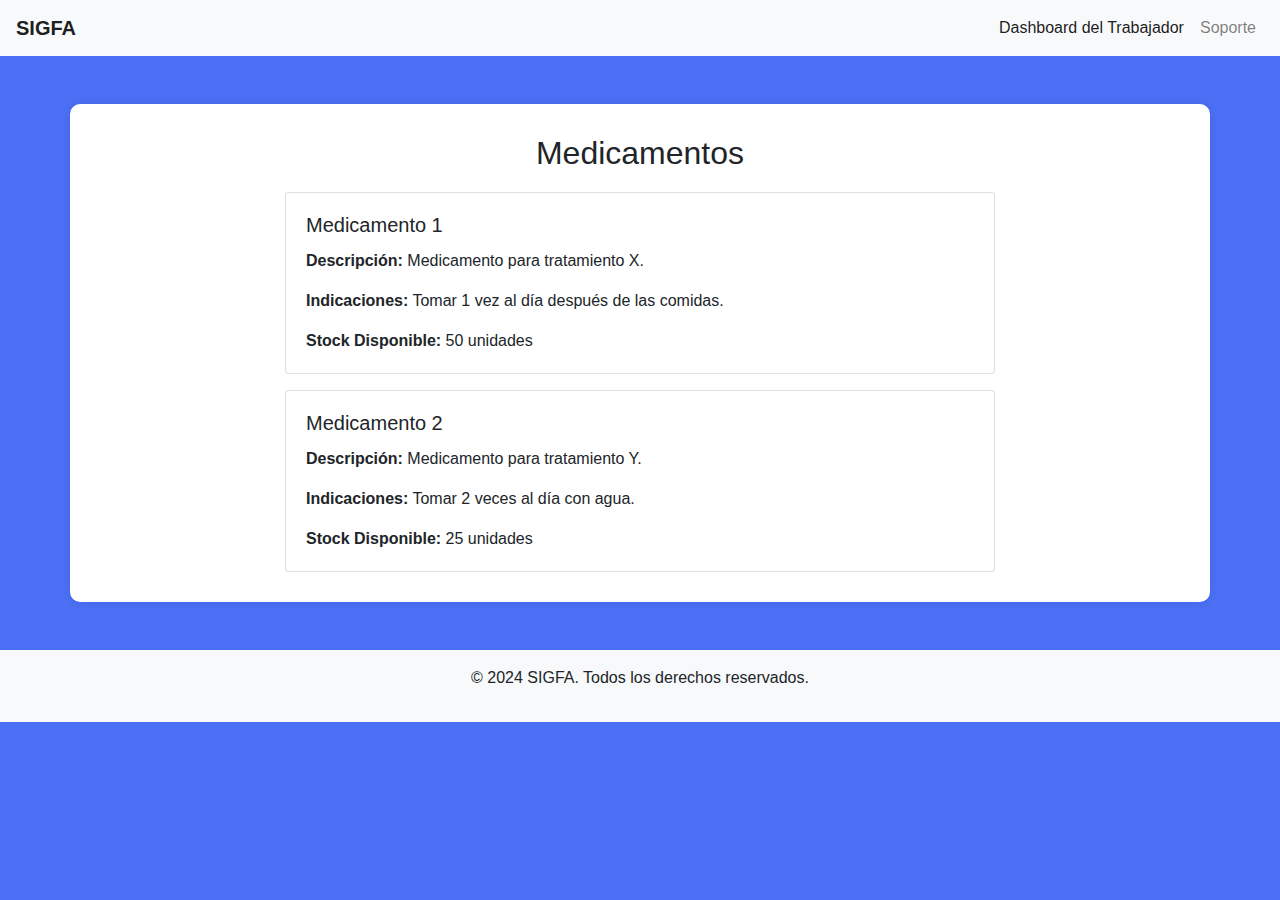
==== medications.html @ 2a17c429 "SIGFA" ====
<!DOCTYPE html>
<html lang="es">
<head>
    <meta charset="UTF-8">
    <meta name="viewport" content="width=device-width, initial-scale=1.0">
    <title>Medicamentos</title>
    <link href="https://stackpath.bootstrapcdn.com/bootstrap/4.5.2/css/bootstrap.min.css" rel="stylesheet">
    <link rel="stylesheet" href="./css/styles2.css">
</head>
<body>
    <nav class="navbar navbar-expand-lg navbar-light bg-light">
        <a class="navbar-brand" href="#">SIGFA</a>
        <button class="navbar-toggler" type="button" data-toggle="collapse" data-target="#navbarNav" aria-controls="navbarNav" aria-expanded="false" aria-label="Toggle navigation">
            <span class="navbar-toggler-icon"></span>
        </button>
        <div class="collapse navbar-collapse" id="navbarNav">
            <ul class="navbar-nav ml-auto">
                <li class="nav-item active">
                    <a class="nav-link" href="worker_dashboard.html">Dashboard del Trabajador <span class="sr-only">(actual)</span></a>
                </li>
                <li class="nav-item">
                    <a class="nav-link" href="support.html">Soporte</a>
                </li>
            </ul>
        </div>
    </nav>

    <div class="container mt-5">
        <div class="row justify-content-center">
            <div class="col-md-8">
                <h2 class="text-center">Medicamentos</h2>

                <div class="card">
                    <div class="card-body">
                        <h5 class="card-title">Medicamento 1</h5>
                        <p class="card-text"><strong>Descripción:</strong> Medicamento para tratamiento X.</p>
                        <p class="card-text"><strong>Indicaciones:</strong> Tomar 1 vez al día después de las comidas.</p>
                        <p class="card-text"><strong>Stock Disponible:</strong> 50 unidades</p>
                    </div>
                </div>

                <div class="card mt-3">
                    <div class="card-body">
                        <h5 class="card-title">Medicamento 2</h5>
                        <p class="card-text"><strong>Descripción:</strong> Medicamento para tratamiento Y.</p>
                        <p class="card-text"><strong>Indicaciones:</strong> Tomar 2 veces al día con agua.</p>
                        <p class="card-text"><strong>Stock Disponible:</strong> 25 unidades</p>
                    </div>
                </div>

                <!-- Agregar más tarjetas de medicamentos según sea necesario -->
            </div>
        </div>
    </div>

    <footer class="bg-light text-center py-3 mt-5">
        <p>&copy; 2024 SIGFA. Todos los derechos reservados.</p>
    </footer>

    <script src="https://code.jquery.com/jquery-3.5.1.slim.min.js"></script>
    <script src="https://cdn.jsdelivr.net/npm/@popperjs/core@2.5.2/dist/umd/popper.min.js"></script>
    <script src="https://stackpath.bootstrapcdn.com/bootstrap/4.5.2/js/bootstrap.min.js"></script>
    <script src="./js/scripts.js"></script>
</body>
</html>
---- css/styles2.css ----
/* Estilos generales */

body {
    background-color: #4B70F5;
    font-family: Arial, sans-serif;
}

.container {
    background: rgb(255, 255, 255);
    padding: 30px;
    border-radius: 10px;
    box-shadow: 0 0 10px rgba(0, 0, 0, 0.1);
}

h2, h3 {
    margin-bottom: 20px;
}

.text-center {
    text-align: center;
}

.navbar {
    margin-bottom: 20px;
}

.navbar .navbar-brand {
    font-weight: bold;
}

.navbar .nav-link {
    color: #333;
}

.navbar .nav-link:hover {
    color: #007bff;
}

footer {
    background-color: #f8f9fa;
    padding: 20px 0;
    text-align: center;
    margin-top: auto;
}

/* Estilos específicos */

/* Estilos para el footer */
footer {
    background-color: #f8f9fa;
    padding: 20px 0;
    text-align: center;
    margin-top: auto;
}

/* Estilos para el contenido de las páginas */
.container {
    background: white;
    padding: 30px;
    border-radius: 10px;
    box-shadow: 0 0 10px rgba(0, 0, 0, 0.1);
}

.text-center a {
    color: #007bff;
    text-decoration: none;
}

.text-center a:hover {
    text-decoration: underline;
}
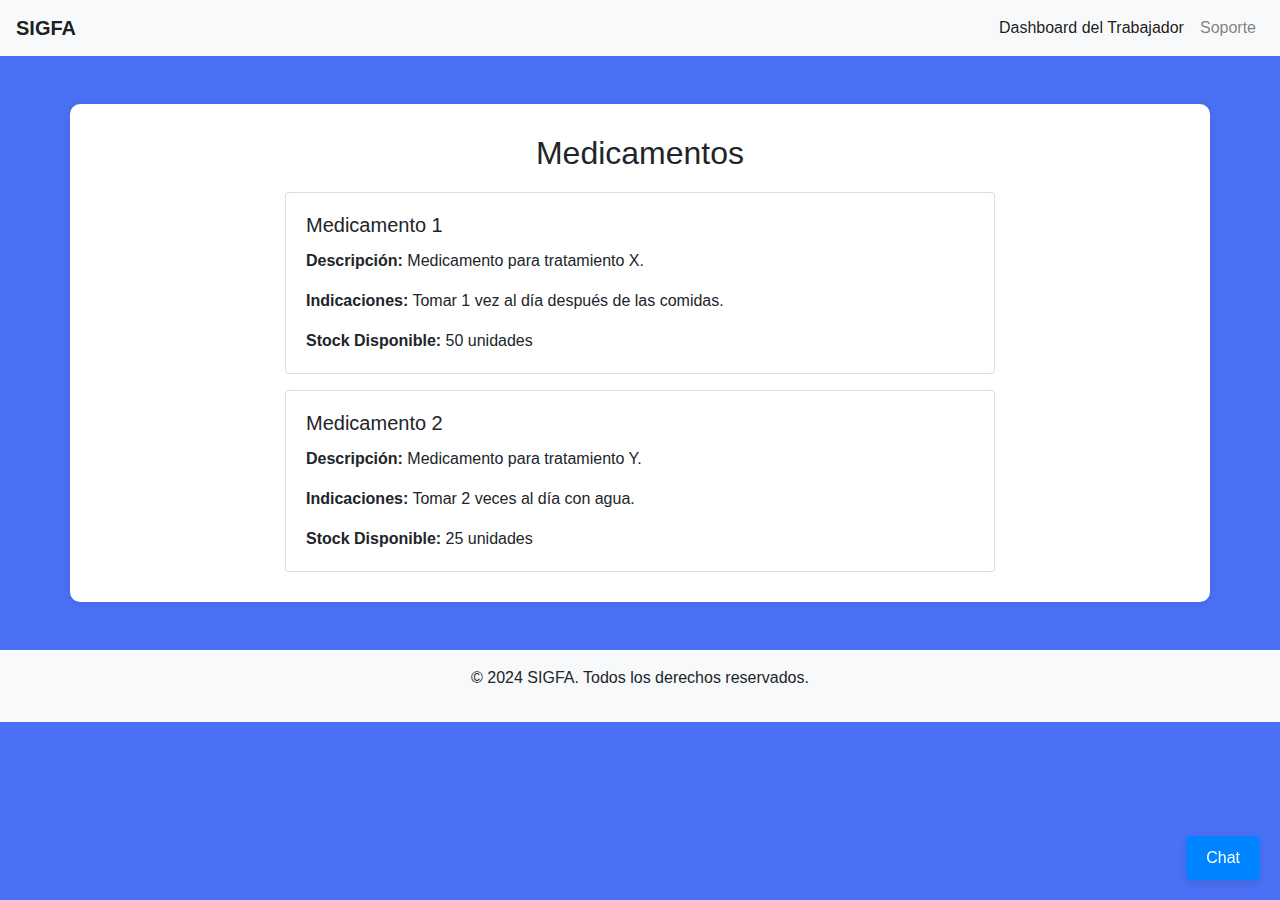
==== commit ba12d2d4: "Actualización: Añadido cuadro de chat y funcionalidad básica" ====
--- a/medications.html
+++ b/medications.html
@@ -53,6 +53,28 @@
         </div>
     </div>
 
+        <!-- Widget de chat en vivo -->
+        <div class="chat-widget">
+            <button onclick="toggleChatBox()" class="chat-button">Chat</button>
+        </div>
+    
+        <!-- Cuadro de chat simulado -->
+        <div class="chat-box" id="chatBox">
+            <div class="chat-box-header">
+                <span>Soporte en línea</span>
+                <span class="close-chat" onclick="toggleChatBox()">&times;</span>
+            </div>
+            <div class="chat-messages">
+                <div class="user-message">Hola, tengo un problema con...</div>
+                <div class="agent-message">Entiendo, vamos a revisarlo.</div>
+            </div>
+            <form id="chatForm" class="mt-3">
+                <textarea class="form-control" rows="1" placeholder="Escribe tu mensaje..." required></textarea>
+                <button type="submit" class="btn btn-primary mt-2">Enviar</button>
+            </form>
+        </div>
+    
+
     <footer class="bg-light text-center py-3 mt-5">
         <p>&copy; 2024 SIGFA. Todos los derechos reservados.</p>
     </footer>
--- a/css/styles2.css
+++ b/css/styles2.css
@@ -69,3 +69,106 @@
 .text-center a:hover {
     text-decoration: underline;
 }
+ /* Estilos adicionales específicos para el carrusel */
+ .carousel-item img {
+    max-height: 400px;
+    object-fit: cover;
+}
+ /* Estilos adicionales para el widget de chat */
+ .chat-widget {
+    position: fixed;
+    bottom: 20px;
+    right: 20px;
+}
+
+.chat-button {
+    background-color: #0084ff;
+    color: white;
+    border: none;
+    padding: 10px 20px;
+    border-radius: 5px;
+    cursor: pointer;
+    box-shadow: 0px 4px 8px rgba(0, 0, 0, 0.1);
+}
+
+.chat-button:hover {
+    background-color: #0073e6;
+}
+   /* Estilos adicionales para el widget de chat */
+   .chat-widget {
+    position: fixed;
+    bottom: 20px;
+    right: 20px;
+    z-index: 1000; /* Asegura que esté encima de otros elementos */
+}
+
+.chat-button {
+    background-color: #0084ff;
+    color: white;
+    border: none;
+    padding: 10px 20px;
+    border-radius: 5px;
+    cursor: pointer;
+    box-shadow: 0px 4px 8px rgba(0, 0, 0, 0.1);
+    transition: transform 0.3s ease; /* Añade transición suave al despliegue */
+}
+
+.chat-button:hover {
+    background-color: #0073e6;
+}
+
+.chat-box {
+    position: fixed;
+    bottom: 80px;
+    right: 20px;
+    width: 300px;
+    background-color: #ffffff;
+    border: 1px solid #cccccc;
+    box-shadow: 0px 4px 8px rgba(0, 0, 0, 0.1);
+    padding: 10px;
+    transform: translateY(100%);
+    transition: transform 0.3s ease; /* Añade transición suave al despliegue */
+    z-index: 999; /* Asegura que esté debajo del botón de chat */
+    display: none; /* Ocultar el cuadro de chat inicialmente */
+}
+
+.chat-box.active {
+    transform: translateY(0%);
+    display: block; /* Mostrar el cuadro de chat cuando esté activo */
+}
+
+.chat-box-header {
+    display: flex;
+    justify-content: space-between;
+    align-items: center;
+    border-bottom: 1px solid #e0e0e0;
+    padding-bottom: 5px;
+    margin-bottom: 10px;
+}
+
+.close-chat {
+    cursor: pointer;
+}
+
+.chat-messages {
+    max-height: 300px;
+    overflow-y: auto;
+}
+
+.user-message {
+    background-color: #f0f0f0;
+    border-radius: 10px;
+    padding: 5px 10px;
+    margin-bottom: 10px;
+    display: inline-block;
+    max-width: 70%;
+}
+
+.agent-message {
+    background-color: #eff6ff;
+    border-radius: 10px;
+    padding: 5px 10px;
+    margin-bottom: 10px;
+    display: inline-block;
+    max-width: 70%;
+}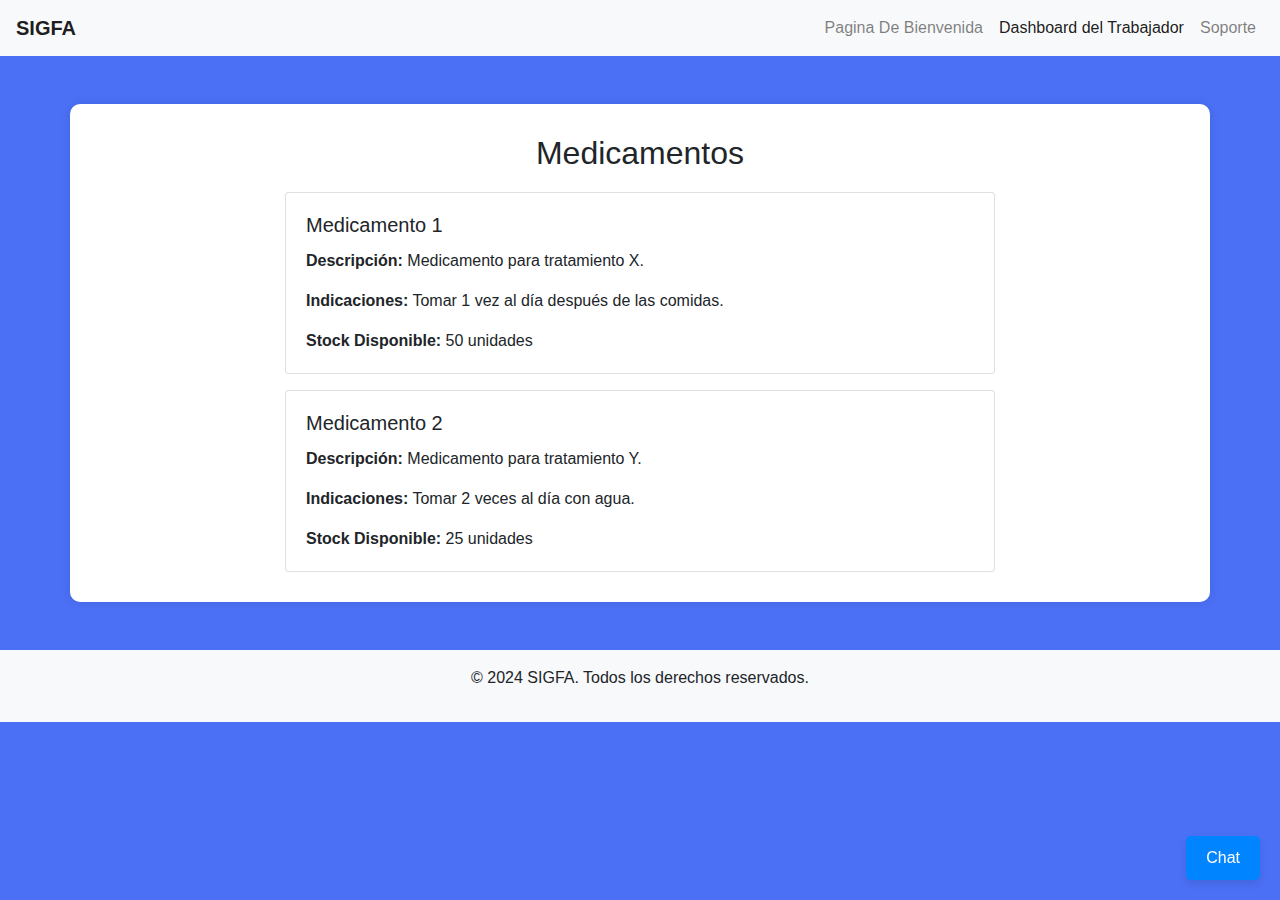
==== commit b895454f: "Actualización" ====
--- a/medications.html
+++ b/medications.html
@@ -15,6 +15,9 @@
         </button>
         <div class="collapse navbar-collapse" id="navbarNav">
             <ul class="navbar-nav ml-auto">
+                <li class="nav-item">
+                    <a class="nav-link" href="welcome.html">Pagina De Bienvenida</a>
+                </li>
                 <li class="nav-item active">
                     <a class="nav-link" href="worker_dashboard.html">Dashboard del Trabajador <span class="sr-only">(actual)</span></a>
                 </li>
